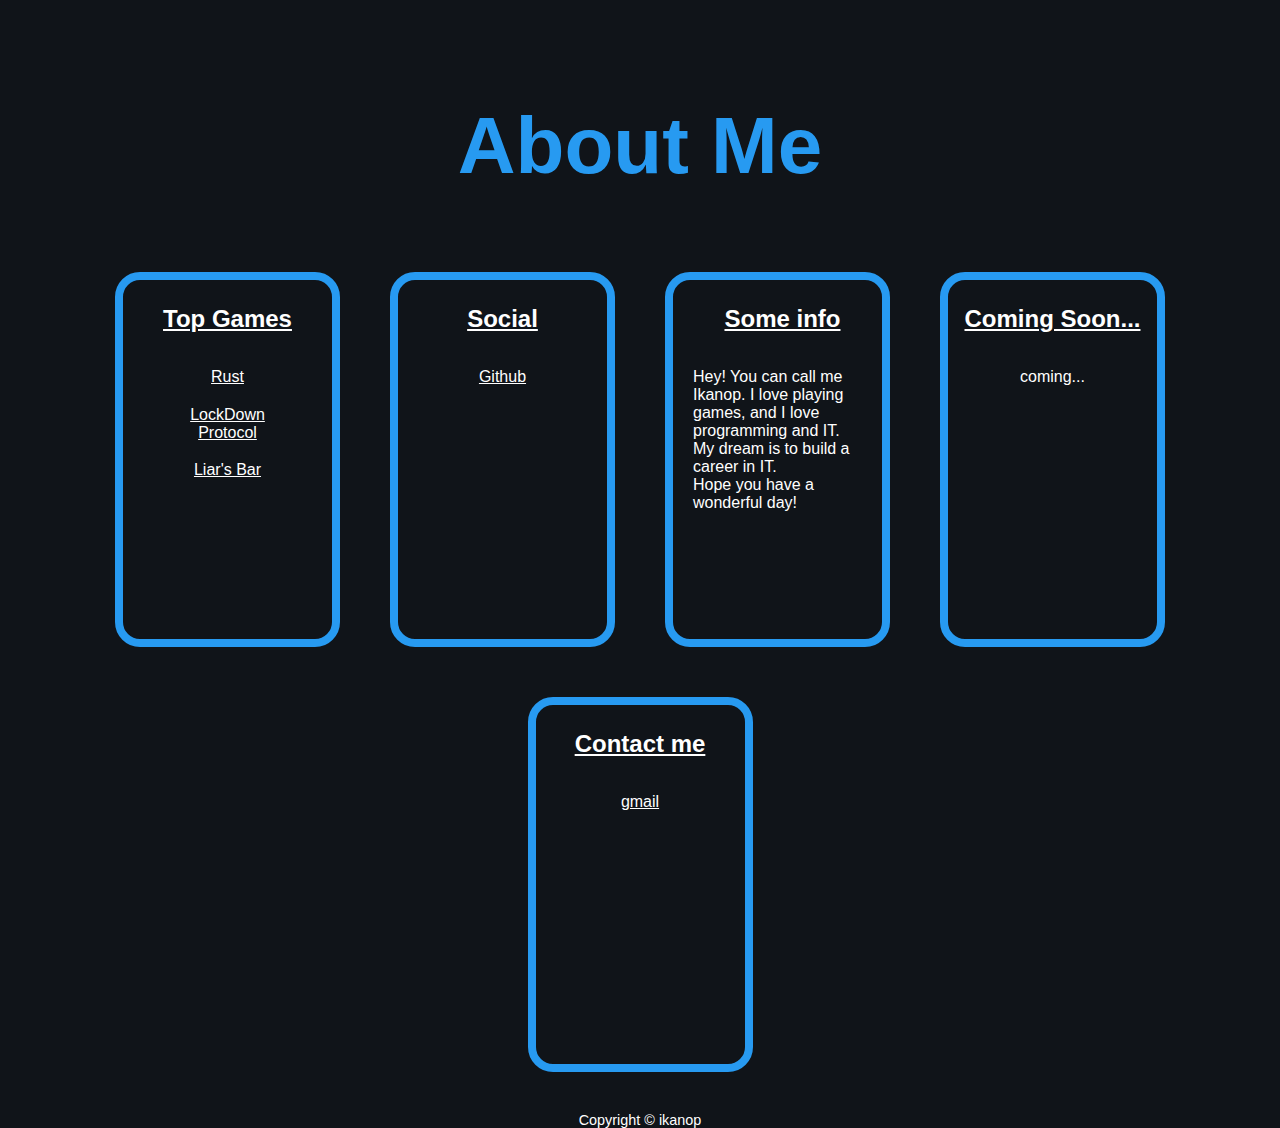
==== index.html @ c0fb7876 "changed by ikanop" ====
<!--index.html-->

<!DOCTYPE html>
<html>
    <head>
        <meta name="viewport" content="width=device-width, initial-scale=1.0">
        <meta charset="UTF-8">
        <title>ikanop About Me</title>
        <link rel="stylesheet"
        href="styles.css">
        <script src="script.js"></script>
    </head>


    <body class="index-body">
        <header> 
            <h1>About Me</h1>
        </header>

            <!-- Main Container -->
            <main class="container">
                <!-- Top Games Box -->
                <div class="box">
                    <h2 class="list-header box-header">
                        Top Games
                    </h2>
                    <p>
                        <a href="https://store.steampowered.com/app/252490/Rust/" class="links one-line">Rust</a>
                    </p>
                    <p class="double-line-height">
                        <a href="https://store.steampowered.com/app/2780980/LOCKDOWN_Protocol/" class="links">
                            LockDown<br>
                            Protocol</a>
                    </p>
                    <p>
                        <a href="https://store.steampowered.com/app/3097560/Liars_Bar/" class="links one-line">Liar's Bar</a>
                    </p>
                </div>


                <!-- Social Box -->
                <div class="box">
                    <h2 class="list-header box-header">
                        Social
                    </h2>
                    <p>
                        <a href="https://github.com/ikanop" class="links one-line">Github</a>
                    </p>
                </div>


                <!-- Info Box -->
                <div class="box info-box">
                    <h2 class="info-header box-header">
                        Some info
                    </h2>
                    <p>
                        Hey! You can call me Ikanop. I love playing games, and I love programming and IT. <br>
                        My dream is to build a career in IT. <br>
                        Hope you have a wonderful day!
                    </p>
                </div>
                    
                    
                <!-- WIP -->
                <div class="box">
                    <h2 class=" list-header box-header">Coming Soon...</h2>
                    <nav>
                        <p class="one-line">coming...</p>
                    </nav>
                </div>        


                <!-- Contact Box -->
                <div class="box">
                    <h2 class="box-header list-header">Contact me</h2>
                    <p>
                        <a href="mailto:ikanop.contact@gmail.com" class="links one-line">gmail</a>
                    </p>
                </div>
            </main>
        <footer>
            <p class="footer">Copyright © ikanop</p>
        </footer>            
    </body>
</html>
---- styles.css ----
/* styles.css */
/*global*/
* {
  margin: 0;
  padding: 0;
  box-sizing: border-box;
  font-family: Arial, Helvetica, sans-serif;
}

/*bodies*/
.index-body {
  min-height: calc(100vh -3px);
  background: #101419;
}

@media (max-width: 600px) {
  .index-body {
    background-color: #101419;
  }
}

/*headers*/
h1 {
    text-align: center;
    margin-top: 100px;
    font-size: 5rem;
    color: #279AF1;
}

.box-header {
  margin-bottom: 20px;
  text-decoration: underline;
  line-height: 2.4;
  color: white;
}

.list-header {
  margin-bottom: 10px;
}

.info-header {
  text-align: center;
}

.double-line-height {
  margin: 9.6px 0 9.6px 0 ;
}

/*text misc*/
p {
  color: white;
}

.one-line {
  line-height: 2.4;
}

.links {
  color: white;
  text-decoration-line: underline;
  text-decoration-color: white;
}

/*boxes container*/
.container {
  display: flex;
  flex-wrap: wrap;
  flex-direction: row;
  justify-content: center;
  gap: 50px;
  margin-top: 80px;
}

/*box shape, size and colors*/
.box {
    border-radius: 25px;
    border: 8px solid #279AF1;
    height: 375px;
    width: 225px;
    padding-top: 10px;
    text-align: center;
}

.info-box {
  padding-left: 20px;
  padding-right: 10px;
  text-align: left;
}

/*copyright footer*/
footer {
  text-align: center;
  margin-top: 40px;
  color: white;
}

.footer {
  font-size: 0.9rem;
}
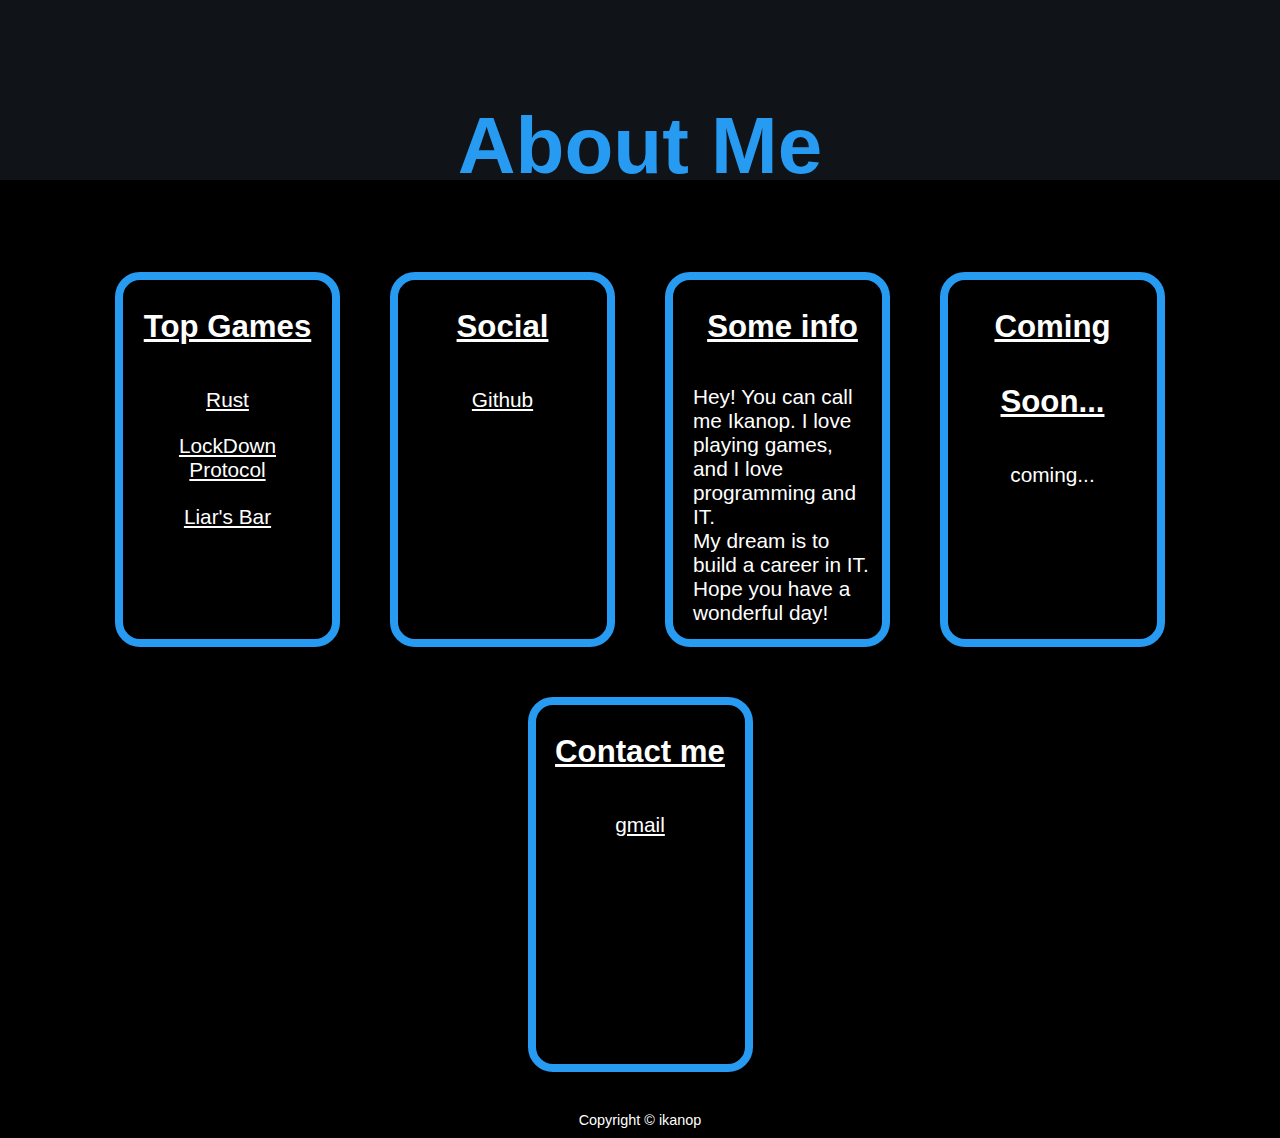
==== commit eda12c21: "index body background image gradient problem with repeating gradient on 100vh -3px" ====
--- a/index.html
+++ b/index.html
@@ -79,8 +79,8 @@
                     </p>
                 </div>
             </main>
-        <footer>
-            <p class="footer">Copyright © ikanop</p>
-        </footer>            
+            <footer>
+                <p class="footer">Copyright © ikanop</p>
+            </footer>            
     </body>
 </html>--- a/styles.css
+++ b/styles.css
@@ -5,18 +5,22 @@
   padding: 0;
   box-sizing: border-box;
   font-family: Arial, Helvetica, sans-serif;
-}
+  }
 
 /*bodies*/
 .index-body {
+  width: 100%;
+  font-size: 1.3em;
+  margin: 0;
+  padding: 0;
+  overflow-y: overlay;
   min-height: calc(100vh -3px);
-  background: #101419;
-}
-
-@media (max-width: 600px) {
-  .index-body {
-    background-color: #101419;
-  }
+  background-color: black;
+  background-image: linear-gradient(180deg,
+   #101419 0px,
+      #101419 20vh,
+         black 20vh,
+            black 100vh)
 }
 
 /*headers*/
@@ -96,4 +100,5 @@
 
 .footer {
   font-size: 0.9rem;
+  margin-bottom: 10px;
 }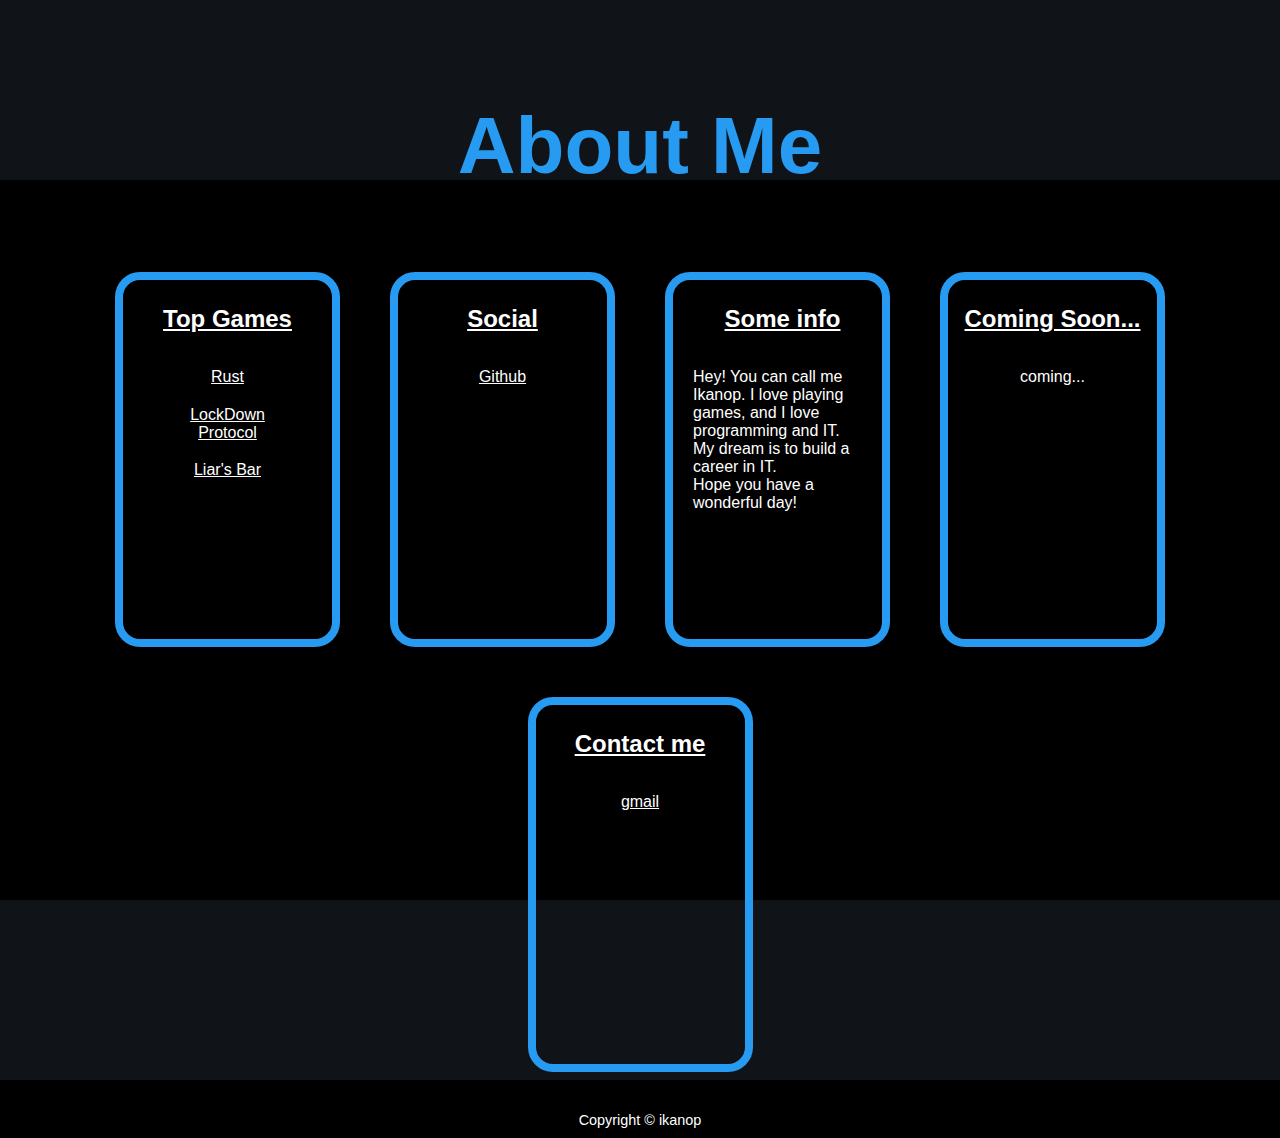
==== commit bead64e7: "Fix scrolling" ====
--- a/index.html
+++ b/index.html
@@ -1,86 +1,87 @@
 <!--index.html-->
 
 <!DOCTYPE html>
-<html>
+<html lang="en">
     <head>
         <meta name="viewport" content="width=device-width, initial-scale=1.0">
         <meta charset="UTF-8">
         <title>ikanop About Me</title>
         <link rel="stylesheet"
-        href="styles.css">
+            href="styles.css">
         <script src="script.js"></script>
     </head>
-
-
     <body class="index-body">
-        <header> 
+        <header>
             <h1>About Me</h1>
         </header>
+        <!-- Main Container -->
+        <main class="container">
+            <!-- Top Games Box -->
+            <div class="box">
+                <h2 class="list-header box-header">
+                    Top Games
+                </h2>
+                <p>
+                    <a href="https://store.steampowered.com/app/252490/Rust/"
+                        class="links one-line">Rust</a>
+                </p>
+                <p class="double-line-height">
+                    <a
+                        href="https://store.steampowered.com/app/2780980/LOCKDOWN_Protocol/"
+                        class="links">
+                        LockDown<br>
+                        Protocol</a>
+                </p>
+                <p>
+                    <a
+                        href="https://store.steampowered.com/app/3097560/Liars_Bar/"
+                        class="links one-line">Liar's Bar</a>
+                </p>
+            </div>
 
-            <!-- Main Container -->
-            <main class="container">
-                <!-- Top Games Box -->
-                <div class="box">
-                    <h2 class="list-header box-header">
-                        Top Games
-                    </h2>
-                    <p>
-                        <a href="https://store.steampowered.com/app/252490/Rust/" class="links one-line">Rust</a>
-                    </p>
-                    <p class="double-line-height">
-                        <a href="https://store.steampowered.com/app/2780980/LOCKDOWN_Protocol/" class="links">
-                            LockDown<br>
-                            Protocol</a>
-                    </p>
-                    <p>
-                        <a href="https://store.steampowered.com/app/3097560/Liars_Bar/" class="links one-line">Liar's Bar</a>
-                    </p>
-                </div>
+            <!-- Social Box -->
+            <div class="box">
+                <h2 class="list-header box-header">
+                    Social
+                </h2>
+                <p>
+                    <a href="https://github.com/ikanop"
+                        class="links one-line">Github</a>
+                </p>
+            </div>
 
+            <!-- Info Box -->
+            <div class="box info-box">
+                <h2 class="info-header box-header">
+                    Some info
+                </h2>
+                <p>
+                    Hey! You can call me Ikanop. I love playing games, and I
+                    love programming and IT. <br>
+                    My dream is to build a career in IT. <br>
+                    Hope you have a wonderful day!
+                </p>
+            </div>
 
-                <!-- Social Box -->
-                <div class="box">
-                    <h2 class="list-header box-header">
-                        Social
-                    </h2>
-                    <p>
-                        <a href="https://github.com/ikanop" class="links one-line">Github</a>
-                    </p>
-                </div>
+            <!-- WIP -->
+            <div class="box">
+                <h2 class=" list-header box-header">Coming Soon...</h2>
+                <nav>
+                    <p class="one-line">coming...</p>
+                </nav>
+            </div>
 
-
-                <!-- Info Box -->
-                <div class="box info-box">
-                    <h2 class="info-header box-header">
-                        Some info
-                    </h2>
-                    <p>
-                        Hey! You can call me Ikanop. I love playing games, and I love programming and IT. <br>
-                        My dream is to build a career in IT. <br>
-                        Hope you have a wonderful day!
-                    </p>
-                </div>
-                    
-                    
-                <!-- WIP -->
-                <div class="box">
-                    <h2 class=" list-header box-header">Coming Soon...</h2>
-                    <nav>
-                        <p class="one-line">coming...</p>
-                    </nav>
-                </div>        
-
-
-                <!-- Contact Box -->
-                <div class="box">
-                    <h2 class="box-header list-header">Contact me</h2>
-                    <p>
-                        <a href="mailto:ikanop.contact@gmail.com" class="links one-line">gmail</a>
-                    </p>
-                </div>
-            </main>
-            <footer>
-                <p class="footer">Copyright © ikanop</p>
-            </footer>            
+            <!-- Contact Box -->
+            <div class="box">
+                <h2 class="box-header list-header">Contact me</h2>
+                <p>
+                    <a href="mailto:ikanop.contact@gmail.com"
+                        class="links one-line">gmail</a>
+                </p>
+            </div>
+        </main>
+        <footer>
+            <p class="footer">Copyright © ikanop</p>
+        </footer>
     </body>
 </html>--- a/styles.css
+++ b/styles.css
@@ -5,30 +5,33 @@
   padding: 0;
   box-sizing: border-box;
   font-family: Arial, Helvetica, sans-serif;
-  }
-
+}
+html, body {
+  height: 100%;
+  margin: 0;
+  padding: 0;
+  display: flex;
+  flex-direction: column;
+}
 /*bodies*/
 .index-body {
-  width: 100%;
-  font-size: 1.3em;
-  margin: 0;
-  padding: 0;
-  overflow-y: overlay;
-  min-height: calc(100vh -3px);
+  flex: 1;
+  display: flex;
+  flex-direction: column;
   background-color: black;
   background-image: linear-gradient(180deg,
-   #101419 0px,
+      #101419 0px,
       #101419 20vh,
-         black 20vh,
-            black 100vh)
+      black 20vh,
+      black 100vh)
 }
 
 /*headers*/
 h1 {
-    text-align: center;
-    margin-top: 100px;
-    font-size: 5rem;
-    color: #279AF1;
+  text-align: center;
+  margin-top: 100px;
+  font-size: 5rem;
+  color: #279AF1;
 }
 
 .box-header {
@@ -47,7 +50,7 @@
 }
 
 .double-line-height {
-  margin: 9.6px 0 9.6px 0 ;
+  margin: 9.6px 0 9.6px 0;
 }
 
 /*text misc*/
@@ -77,12 +80,12 @@
 
 /*box shape, size and colors*/
 .box {
-    border-radius: 25px;
-    border: 8px solid #279AF1;
-    height: 375px;
-    width: 225px;
-    padding-top: 10px;
-    text-align: center;
+  border-radius: 25px;
+  border: 8px solid #279AF1;
+  height: 375px;
+  width: 225px;
+  padding-top: 10px;
+  text-align: center;
 }
 
 .info-box {
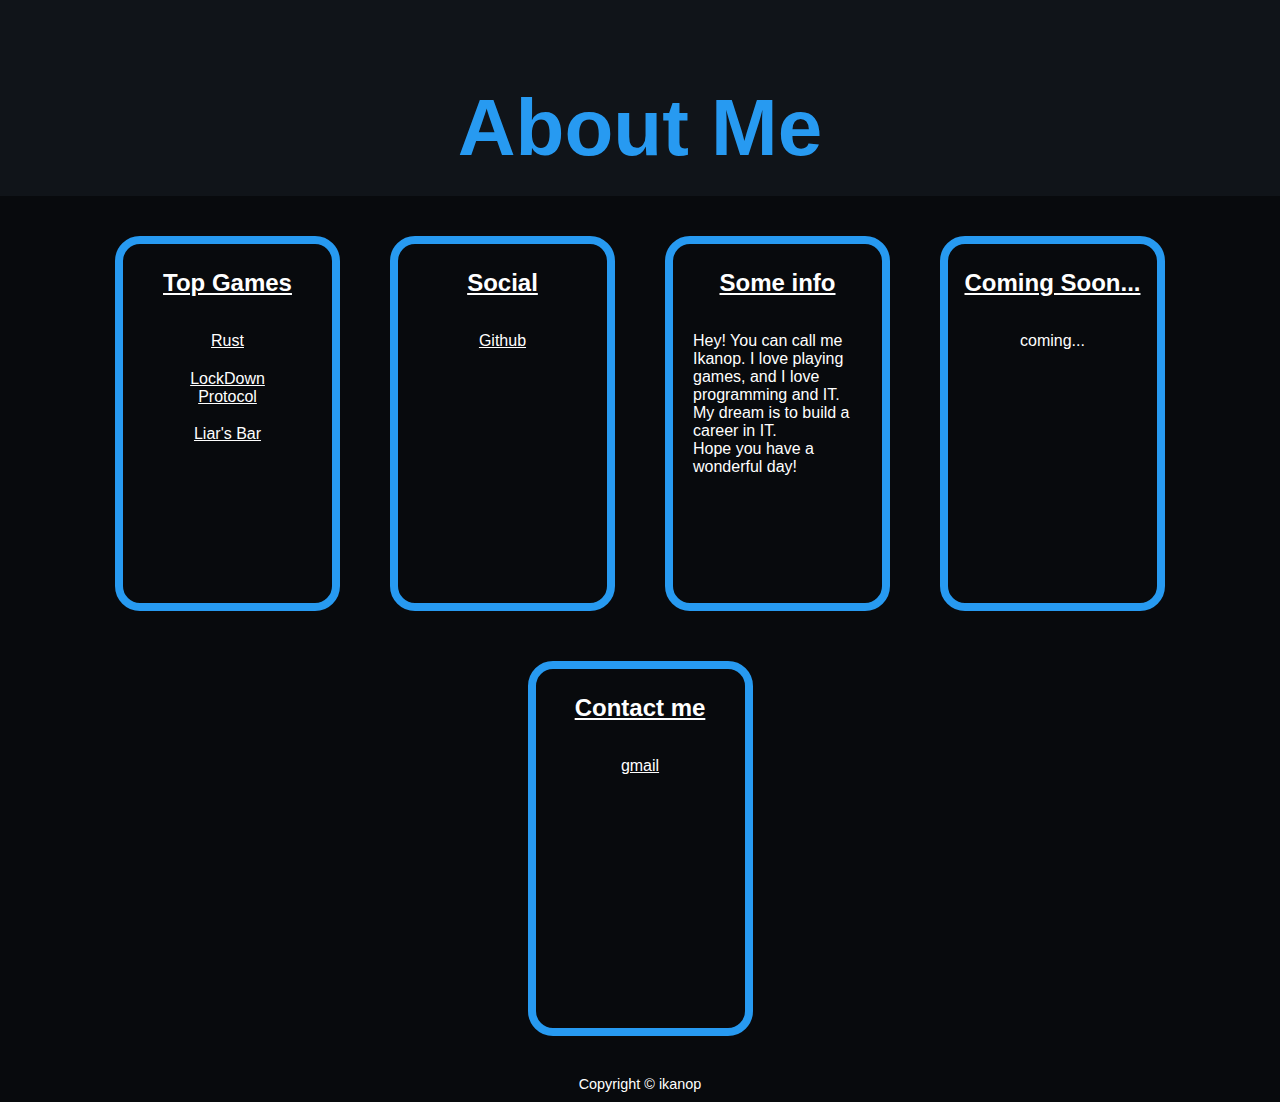
==== commit f75b7af0: "removed index-body" ====
--- a/index.html
+++ b/index.html
@@ -10,7 +10,7 @@
             href="styles.css">
         <script src="script.js"></script>
     </head>
-    <body class="index-body">
+    <body>
         <header>
             <h1>About Me</h1>
         </header>
--- a/styles.css
+++ b/styles.css
@@ -12,26 +12,18 @@
   padding: 0;
   display: flex;
   flex-direction: column;
-}
-/*bodies*/
-.index-body {
-  flex: 1;
-  display: flex;
-  flex-direction: column;
-  background-color: black;
-  background-image: linear-gradient(180deg,
-      #101419 0px,
-      #101419 20vh,
-      black 20vh,
-      black 100vh)
+  background-color: #080A0D;
 }
 
 /*headers*/
 h1 {
+  padding-top: 100px;
+  padding-bottom: 40px;
   text-align: center;
-  margin-top: 100px;
-  font-size: 5rem;
+  font-size: 80px;
   color: #279AF1;
+  background-color: #101419;
+  line-height: 0.7;
 }
 
 .box-header {
@@ -75,7 +67,7 @@
   flex-direction: row;
   justify-content: center;
   gap: 50px;
-  margin-top: 80px;
+  margin-top: 40px;
 }
 
 /*box shape, size and colors*/
@@ -90,7 +82,7 @@
 
 .info-box {
   padding-left: 20px;
-  padding-right: 10px;
+  padding-right: 20px;
   text-align: left;
 }
 
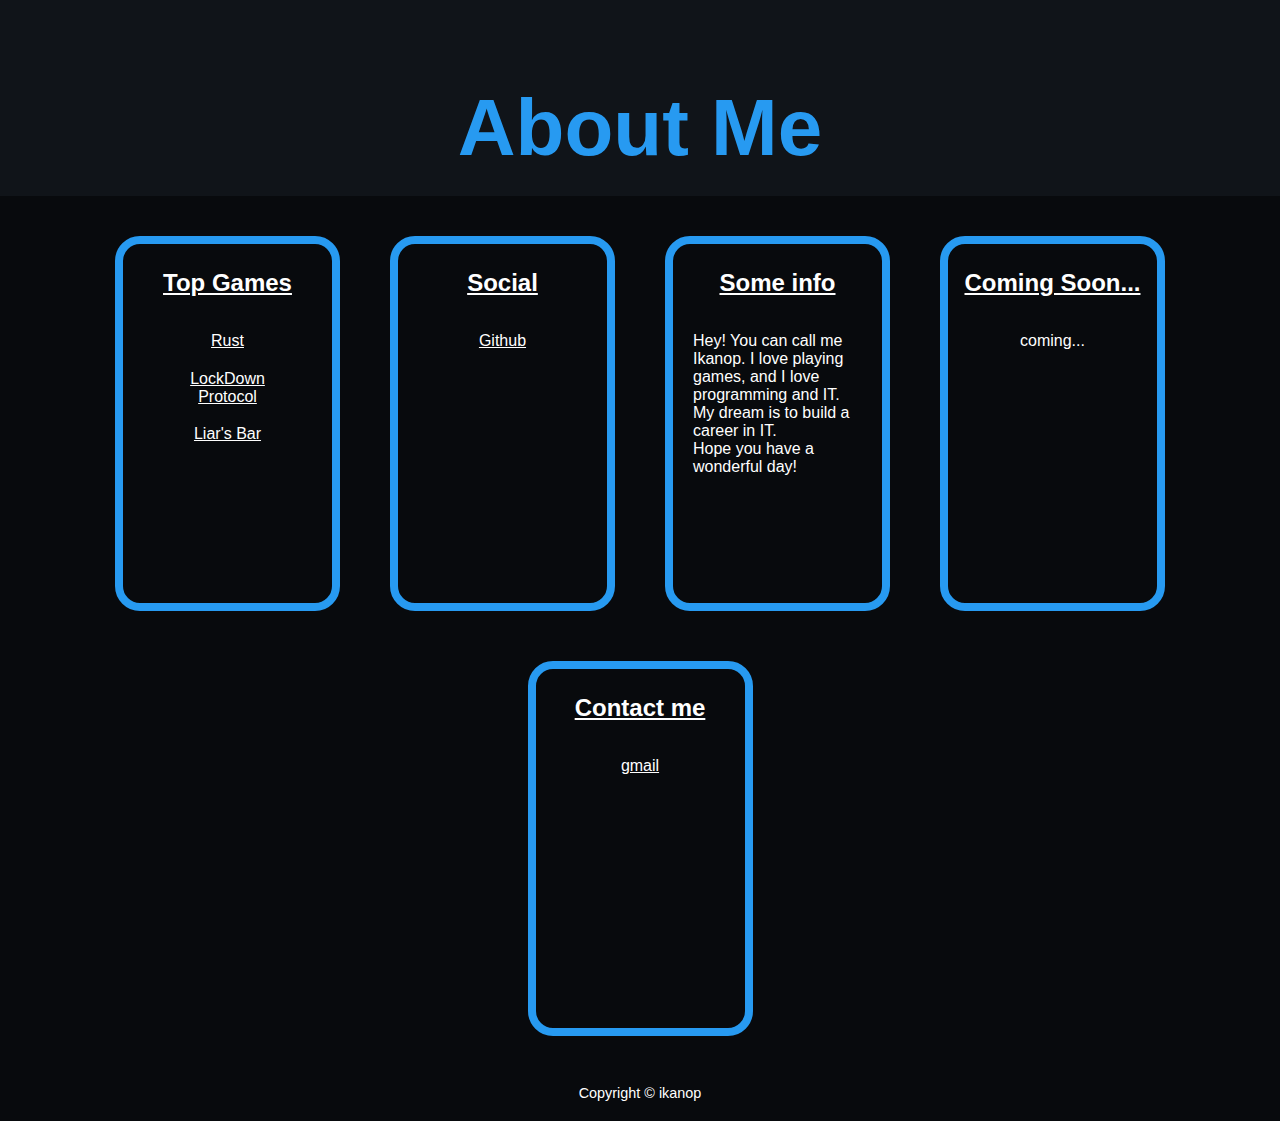
==== commit b0102d34: "few comments and removed useless lines and started cleaning up a little" ====
--- a/index.html
+++ b/index.html
@@ -6,14 +6,15 @@
         <meta name="viewport" content="width=device-width, initial-scale=1.0">
         <meta charset="UTF-8">
         <title>ikanop About Me</title>
+        <link rel="icon" type="image/png" href="images/smartphone_24dp_279AF1_FILL0_wght400_GRAD0_opsz24.png">
         <link rel="stylesheet"
             href="styles.css">
         <script src="script.js"></script>
     </head>
     <body>
-        <header>
-            <h1>About Me</h1>
-        </header>
+            <header>
+                <h1>About Me</h1>
+            </header>
         <!-- Main Container -->
         <main class="container">
             <!-- Top Games Box -->
@@ -23,9 +24,9 @@
                 </h2>
                 <p>
                     <a href="https://store.steampowered.com/app/252490/Rust/"
-                        class="links one-line">Rust</a>
+                        class="links">Rust</a>
                 </p>
-                <p class="double-line-height">
+                <p class="double-line-height multiple-lines">
                     <a
                         href="https://store.steampowered.com/app/2780980/LOCKDOWN_Protocol/"
                         class="links">
@@ -35,7 +36,7 @@
                 <p>
                     <a
                         href="https://store.steampowered.com/app/3097560/Liars_Bar/"
-                        class="links one-line">Liar's Bar</a>
+                        class="links">Liar's Bar</a>
                 </p>
             </div>
 
@@ -46,7 +47,7 @@
                 </h2>
                 <p>
                     <a href="https://github.com/ikanop"
-                        class="links one-line">Github</a>
+                        class="links">Github</a>
                 </p>
             </div>
 
@@ -55,7 +56,7 @@
                 <h2 class="info-header box-header">
                     Some info
                 </h2>
-                <p>
+                <p class="multiple-lines">
                     Hey! You can call me Ikanop. I love playing games, and I
                     love programming and IT. <br>
                     My dream is to build a career in IT. <br>
@@ -66,9 +67,7 @@
             <!-- WIP -->
             <div class="box">
                 <h2 class=" list-header box-header">Coming Soon...</h2>
-                <nav>
-                    <p class="one-line">coming...</p>
-                </nav>
+                <p>coming...</p>
             </div>
 
             <!-- Contact Box -->
@@ -76,7 +75,7 @@
                 <h2 class="box-header list-header">Contact me</h2>
                 <p>
                     <a href="mailto:ikanop.contact@gmail.com"
-                        class="links one-line">gmail</a>
+                        class="links">gmail</a>
                 </p>
             </div>
         </main>
--- a/styles.css
+++ b/styles.css
@@ -1,5 +1,4 @@
-/* styles.css */
-/*global*/
+/*global body html*/
 * {
   margin: 0;
   padding: 0;
@@ -8,21 +7,22 @@
 }
 html, body {
   height: 100%;
-  margin: 0;
-  padding: 0;
   display: flex;
-  flex-direction: column;
+  flex-direction: column; /*used for arranging flex elements vertically (top to bottom) in a flex container*/
   background-color: #080A0D;
 }
 
+
+
 /*headers*/
 h1 {
-  padding-top: 100px;
+  padding-top: 100px; /*use padding to make the header background become bigger*/
   padding-bottom: 40px;
   text-align: center;
   font-size: 80px;
   color: #279AF1;
-  background-color: #101419;
+  background-color: #101419; /*use background color to make a
+  gradient from the header to the background instead of manually making gradient*/
   line-height: 0.7;
 }
 
@@ -41,17 +41,24 @@
   text-align: center;
 }
 
-.double-line-height {
-  margin: 9.6px 0 9.6px 0;
-}
+
 
 /*text misc*/
 p {
   color: white;
+  line-height: 2.4; 
 }
 
-.one-line {
-  line-height: 2.4;
+.double-line-height {
+  margin: 9.6px 0 9.6px 0; /*margin instead of lineheight so 
+  lockdown-protocol will be close on togheter, but add some space from other text elements in box*/
+
+  /*9.6px is used because 16px (text size)*1.2 (line-height) is 19.2 so its 9.6px on top and bottom 
+  so adding 9.6px to bottom and top doubles the line-height with margin */
+}
+
+.multiple-lines /*makes text with multiple lines get closer*/{
+  line-height: normal;
 }
 
 .links {
@@ -60,17 +67,17 @@
   text-decoration-color: white;
 }
 
-/*boxes container*/
+
+
+/*container and boxes*/
 .container {
   display: flex;
-  flex-wrap: wrap;
-  flex-direction: row;
-  justify-content: center;
+  flex-wrap: wrap; /*moves flex elements down the VP when it goes outside of VP*/
+  justify-content: center; /*aligns flex items in this case the boxes in the container*/
   gap: 50px;
   margin-top: 40px;
 }
 
-/*box shape, size and colors*/
 .box {
   border-radius: 25px;
   border: 8px solid #279AF1;
@@ -86,6 +93,8 @@
   text-align: left;
 }
 
+
+
 /*copyright footer*/
 footer {
   text-align: center;
